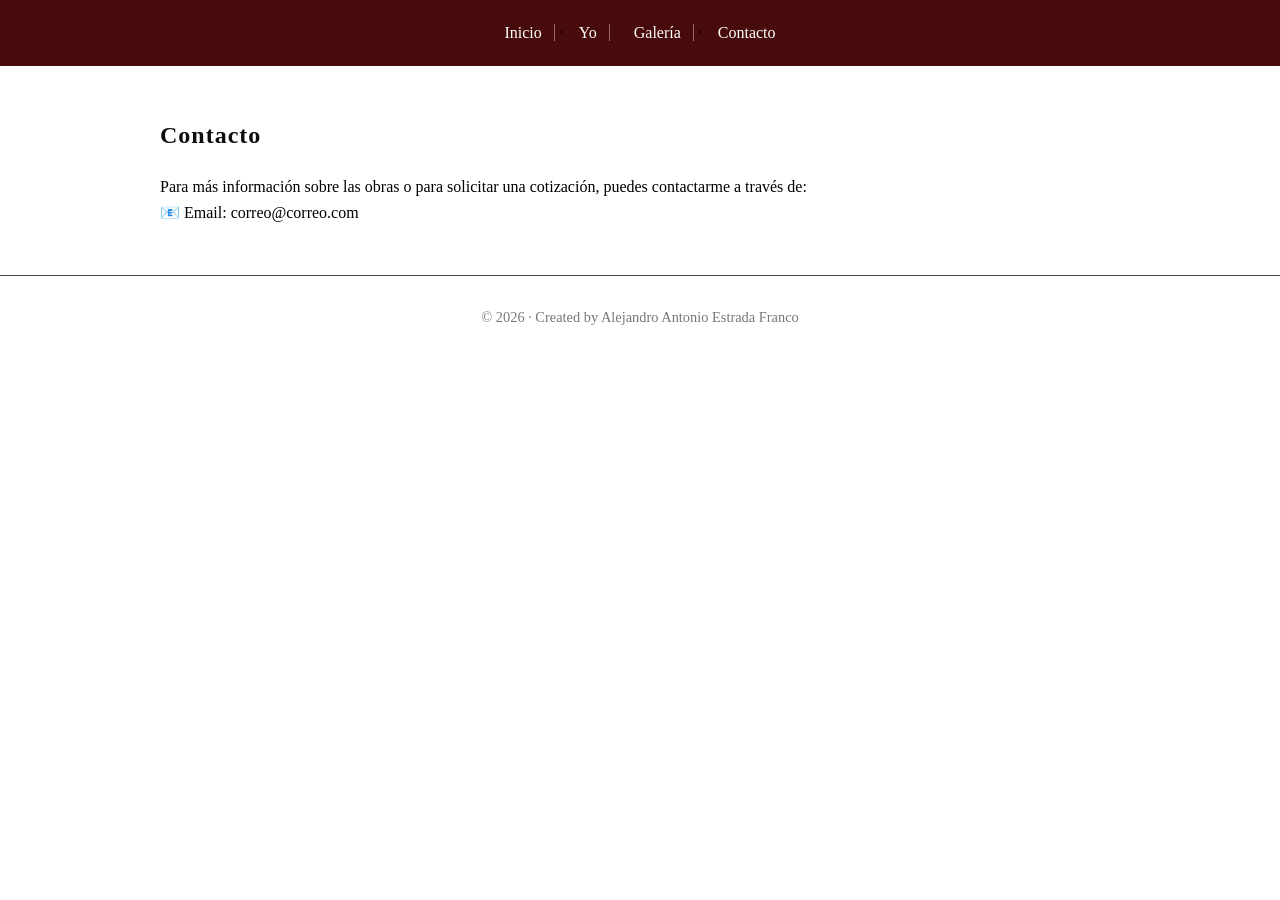
==== contacto.html @ 18e5dd91 "commit" ====
<!DOCTYPE html>
<html lang="es">
<head>
  <meta charset="UTF-8">
  <meta name="viewport" content="width=device-width, initial-scale=1.0">
  <title>Belén Estrada Franco</title>
  <link rel="stylesheet" href="styles.css">
</head>

<body>

  <!-- HEADER -->
  <header class="header-secundario">
      <p class="menu-links-secundario">
        <a href="index.html">Inicio</a> ·
        <a href="yo.html">Yo</a> ·
        <a href="galeria.html">Galería</a> ·
        <a href="contacto.html">Contacto</a>
      </p>
  </header>

  <section>
    <h2>Contacto</h2>
    <p>Para más información sobre las obras o para solicitar una cotización, puedes contactarme a través de:</p>
    <p>📧 Email: correo@correo.com</p>
    <!--<p>📱 Teléfono: +52 telefono</p>-->
  </section>

    <!-- FOOTER -->
  <footer>
    © 2026 · Created by Alejandro Antonio Estrada Franco
  </footer>

</body>   
</html>
---- styles.css ----
:root {
  --fondo: #ffffff;
  --texto: #000000;
  --acento: #000000f1;
  --gris: #444;
}

/* RESET */
* {
  box-sizing: border-box;
  margin: 0;
  padding: 0;
}

/* BODY */
body {
  font-family: "Georgia", serif;
  background-color: var(--fondo);
  color: var(--texto);
  line-height: 1.6;
}

/* HEADER */
.header-principal {
  padding: 120px 20px;
  text-align: center;
  background: linear-gradient(to bottom, #470b0b, #470b0b);
}

/* IMAGEN */
.header-principal img {
  display: block;
  margin: 100px auto;
  max-width: 500px;
  width: 100%;
  height: auto;
}

/* TITULO */
.header-principal h1 {
  font-size: 2.5rem;
  font-weight: 200;
  letter-spacing: 2px;
  color: #ffffff;
  font-family: "Didot", serif;
}

/* TEXTO */
.header-principal p {
  max-width: 600px;
  margin: 20px auto 0;
  color: #aaa;
  font-style: italic;
}

/* ========================= */
/* 📱 TABLET */
@media (max-width: 992px) {
  .header-principal {
    padding: 80px 20px;
  }

  .header-principal img {
    margin: 60px auto;
    max-width: 400px;
  }

  .header-principal h1 {
    font-size: 2rem;
  }
}

/* ========================= */
/* 📱 MÓVIL */
@media (max-width: 600px) {
  .header-principal {
    padding: 60px 15px;
  }

  .header-principal img {
    margin: 40px auto;
    max-width: 280px;
  }

  .header-principal h1 {
    font-size: 1.6rem;
    letter-spacing: 1px;
  }

  .header-principal p {
    font-size: 0.9rem;
    padding: 0 10px;
  }
}

.menu-links a {
  color: white;
  text-decoration: none;
  padding: 0 12px;
  border-right: 1px solid rgba(255,255,255,0.4);
}

.menu-links a:last-child {
  border-right: none;
}

/* HEADER SECUNDARIO */
.header-secundario {
  padding: 20px 20px;
  text-align: center;
  background: linear-gradient(to bottom, #470b0b, #470b0b);
  /*background: url('imagenes/banner4.gif') no-repeat center center;
  background-size: cover; /* asegura que cubra todo el header */ 
}
.menu-links-secundario a {
  color: rgb(255, 255, 255);
  text-decoration: none;
  padding: 0 12px;
  border-right: 1px solid rgba(255,255,255,0.4);
}

.menu-links-secundario a:last-child {
  border-right: none;
}
/* SECCIONES */
.titulo-seccion {
  text-align: center;
  margin-bottom: 20px;
  font-family: "Didot", serif;
}

section {
  padding: 50px 20px;
  max-width: 1000px;
  margin: auto;
}

h2 {
  color: var(--acento);
  margin-bottom: 20px;
  letter-spacing: 1px;
  font-family: "Didot", serif;
}

/* SOBRE MI */
.sobre-mi p {
  max-width: 700px;
}

.sobre-mi-wrapper {
  position: relative;
  max-width: 78ch;
  margin: 0 auto;
}

/* Vista inicial / preview */
.preview {
  text-align: center;
  font-size: 1.1rem;
  letter-spacing: 0.05em;
  opacity: 1;
  transition: opacity 0.4s ease;
  cursor: pointer;
}

.preview img {
  display: inline-block;
  max-width: 100%;
}

.preview p {
  margin-left: 30px; /* ajusta el valor a tu gusto */
}

.preview span {
  display: block;
  margin-top: 16px;
  font-size: 0.85rem;
  opacity: 0.6;
}

/* Texto completo */
.full {
  opacity: 0;
  position: absolute;
  inset: 0;
  text-align: justify;
  line-height: 1.7;
  transition: opacity 0.4s ease;
}

.sobre-mi-wrapper:hover .preview {
  opacity: 0;
}

.sobre-mi-wrapper:hover .full {
  opacity: 1;
}

/* BIO */
.bio {
  text-align: justify;
  max-width: 95ch;
  margin: 0 auto;
  background-color: #ffffff;
}

/* GALERÍA Y DESTACADOS*/
.galeria {
  display: grid;
  grid-template-columns: 1fr;
  gap: 20px;
}

.obra {
  background-color: #1a1a1a;
  padding: 20px;
  border-left: 4px solid var(--acento);
}

.obra h3 {
  margin-bottom: 10px;
  color: #ddd;
  font-family: "Didot", serif;
}

.obra p {
  color: #aaa;
  font-size: 0.95rem;
}

.imagen-obra {
  height: 320px;
  overflow: hidden;
  margin-bottom: 15px;
}

.imagen-obra img {
  width: 100%;
  height: 100%;
  object-fit: cover;
  cursor: pointer;
}

/* FOOTER */
footer {
  text-align: center;
  padding: 30px 20px;
  border-top: 1px solid var(--gris);
  color: #777;
  font-size: 0.9rem;
}

.galeria-galeria {
  display: grid;
  grid-template-columns: repeat(auto-fit, minmax(250px, 1fr));
  gap: 20px;
}

.galeria-galeria div {
  aspect-ratio: 1 / 1; /* todas cuadradas */
  overflow: hidden;
}

.galeria-galeria img {
  width: 100%;
  height: 100%;
  object-fit: cover;
}

/* MODAL - GENERAL */
.modal {
  display: none;
  position: fixed;
  inset: 0;
  background-color: rgba(0,0,0,0.8);
  justify-content: center;
  align-items: center;
  z-index: 9999;
  padding: 20px;
  cursor: default;
  animation: fadeIn 0.3s ease;
}

/* CONTENIDO DEL MODAL */
.modal-contenido {
  display: flex;
  flex-direction: row;
  max-width: 900px;
  width: 100%;
  background-color: var(--fondo);
  padding: 20px;
  border-radius: 8px;
  position: relative;
  box-shadow: 0 0 30px rgba(0,0,0,0.5);
  opacity: 0.90;
}

/* IMAGEN DENTRO DEL MODAL */
.modal-contenido img {
  max-width: 50%;
  height: auto;
  object-fit: cover;
  border-radius: 4px;
  margin-right: 20px;
}

#concepto-obra {
  white-space: pre-line; /* respeta saltos de línea \n en el texto */
}


/* TEXTO DESCRIPTIVO DEL MODAL */
.modal-texto {
  flex: 1;
  overflow-y: auto;
}

.modal-texto h3 {
  margin-top: 0;
  color: var(--acento);
  font-family: "Monaco", serif;
}

.modal-texto p {
  line-height: 1.5;
  color: var(--texto);
}

/* BOTÓN CERRAR */
.cerrar {
  position: absolute;
  top: 10px;
  right: 15px;
  font-size: 2rem;
  background: rgba(255, 255, 255, 1);
  border: none;
  cursor: pointer;
  color: #333;
}

.modal-full {
  display: none;
  position: fixed;
  inset: 0;
  background: rgba(0, 0, 0, 0.9);
  justify-content: center;
  align-items: center;
  z-index: 999;
}

.modal-full img {
  max-width: 90%;
  max-height: 90%;
  object-fit: contain;
}

.cerrar-full {
  position: absolute;
  top: 20px;
  right: 30px;
  font-size: 40px;
  color: white;
  cursor: pointer;
}

/* RESPONSIVE */
@media (max-width: 767px) {
  .sobre-mi-wrapper {
    position: static;
  }

  .preview {
  display: none;
}

  .full {
    position: static;
    opacity: 1;
  }

  .modal-contenido {
    flex-direction: column;
    max-height: 90vh;
  }

  .modal-contenido img {
    max-width: 100%;
    margin-right: 0;
    margin-bottom: 15px;
  }
}

/* RESPONSIVE PC */
@media (min-width: 768px) {
  header h1 {
    font-size: 3.5rem;
  }

  .galeria {
    grid-template-columns: repeat(3, 1fr);
  }
}

/* ANIMACIONES */
@keyframes fadeIn {
  from {opacity: 0;}
  to {opacity: 1;}
}

@keyframes aparecer {
  from {opacity: 0; transform: scale(0.95);}
  to {opacity: 1; transform: scale(1);}
}
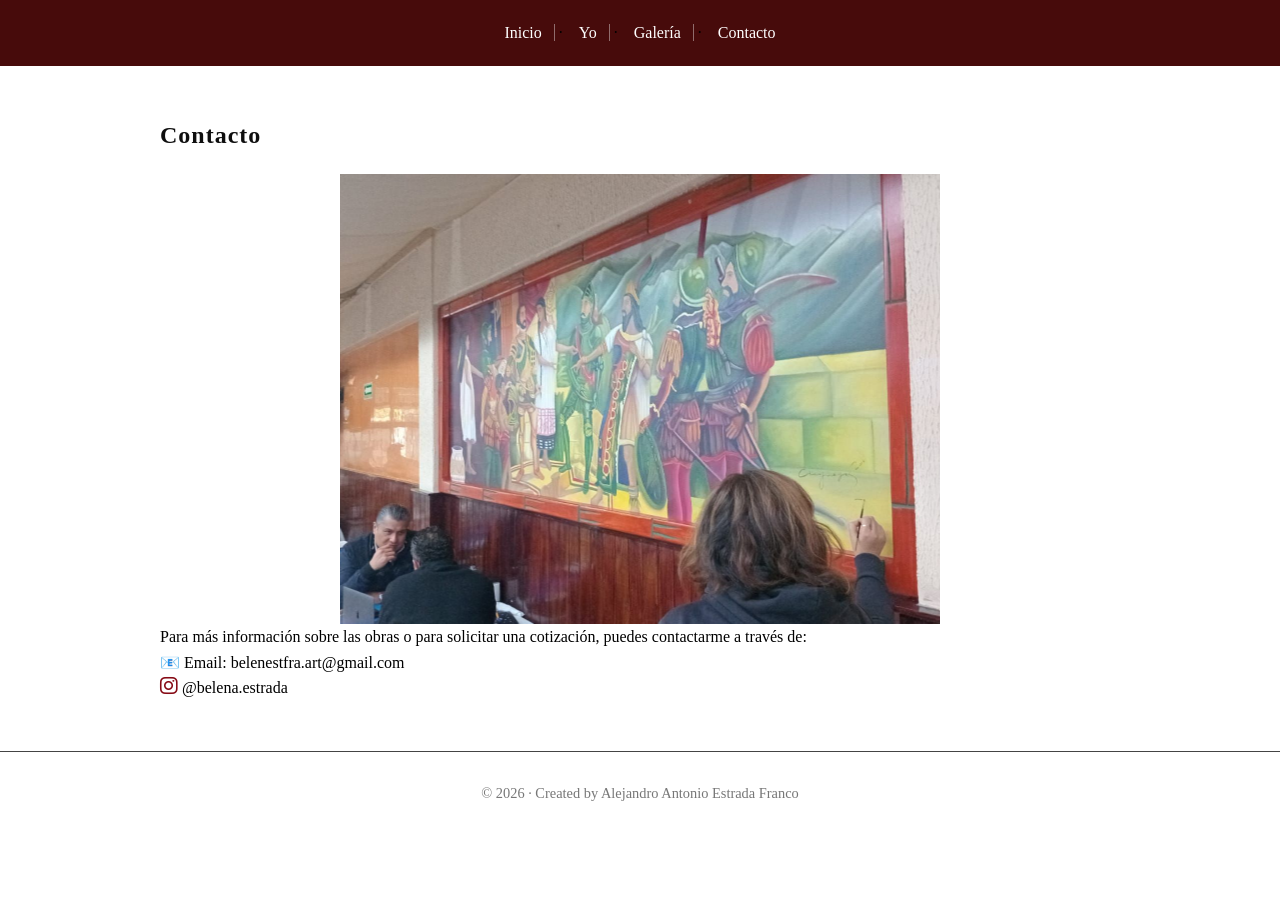
==== commit 86a5a1fc: "actualización" ====
--- a/contacto.html
+++ b/contacto.html
@@ -4,7 +4,9 @@
   <meta charset="UTF-8">
   <meta name="viewport" content="width=device-width, initial-scale=1.0">
   <title>Belén Estrada Franco</title>
+  <meta name="viewport" content="width=device-width, initial-scale=1.0">
   <link rel="stylesheet" href="styles.css">
+  <link rel="stylesheet" href="https://cdnjs.cloudflare.com/ajax/libs/font-awesome/6.5.0/css/all.min.css">
 </head>
 
 <body>
@@ -21,8 +23,19 @@
 
   <section>
     <h2>Contacto</h2>
+
+    <div class="slider">
+    <img src="imagenes/imagen_16.jpg" class="slide active">
+    <img src="imagenes/imagen_17.jpg" class="slide">
+    <img src="imagenes/imagen_18.jfif" class="slide">
+    </div>
+
     <p>Para más información sobre las obras o para solicitar una cotización, puedes contactarme a través de:</p>
-    <p>📧 Email: correo@correo.com</p>
+    <p>📧 Email: belenestfra.art@gmail.com</p>
+    <a href="https://www.instagram.com/belena.estrada?igsh=MXdkdzc5cGd5YWh6ag%3D%3D" target="_blank" style="text-decoration: none; color: inherit;">
+    <i class="fa-brands fa-instagram" style="color:#860a15; font-size:20px;"></i>
+     @belena.estrada
+    </a>
     <!--<p>📱 Teléfono: +52 telefono</p>-->
   </section>
 
@@ -31,5 +44,16 @@
     © 2026 · Created by Alejandro Antonio Estrada Franco
   </footer>
 
+  <script>
+  const slides = document.querySelectorAll('.slide');
+  let index = 0;
+
+  setInterval(() => {
+    slides[index].classList.remove('active');
+    index = (index + 1) % slides.length;
+    slides[index].classList.add('active');
+  }, 3000); // Cambia cada 3 segundos
+  </script>
+
 </body>   
 </html> 
--- a/styles.css
+++ b/styles.css
@@ -411,4 +411,28 @@
 @keyframes aparecer {
   from {opacity: 0; transform: scale(0.95);}
   to {opacity: 1; transform: scale(1);}
+}
+
+.slider {
+  position: relative;      /* 👈 referencia para las imágenes */
+  width: 90%;
+  max-width: 600px;
+  aspect-ratio: 4 / 3;
+  margin: 0 auto;
+  overflow: hidden;
+}
+
+.slide {
+  position: absolute;      /* 👈 IMPORTANTE */
+  top: 0;
+  left: 0;
+  width: 100%;
+  height: 100%;
+  object-fit: cover;
+  opacity: 0;
+  transition: opacity 1.5s ease-in-out;
+}
+
+.slide.active {
+  opacity: 1;
 }
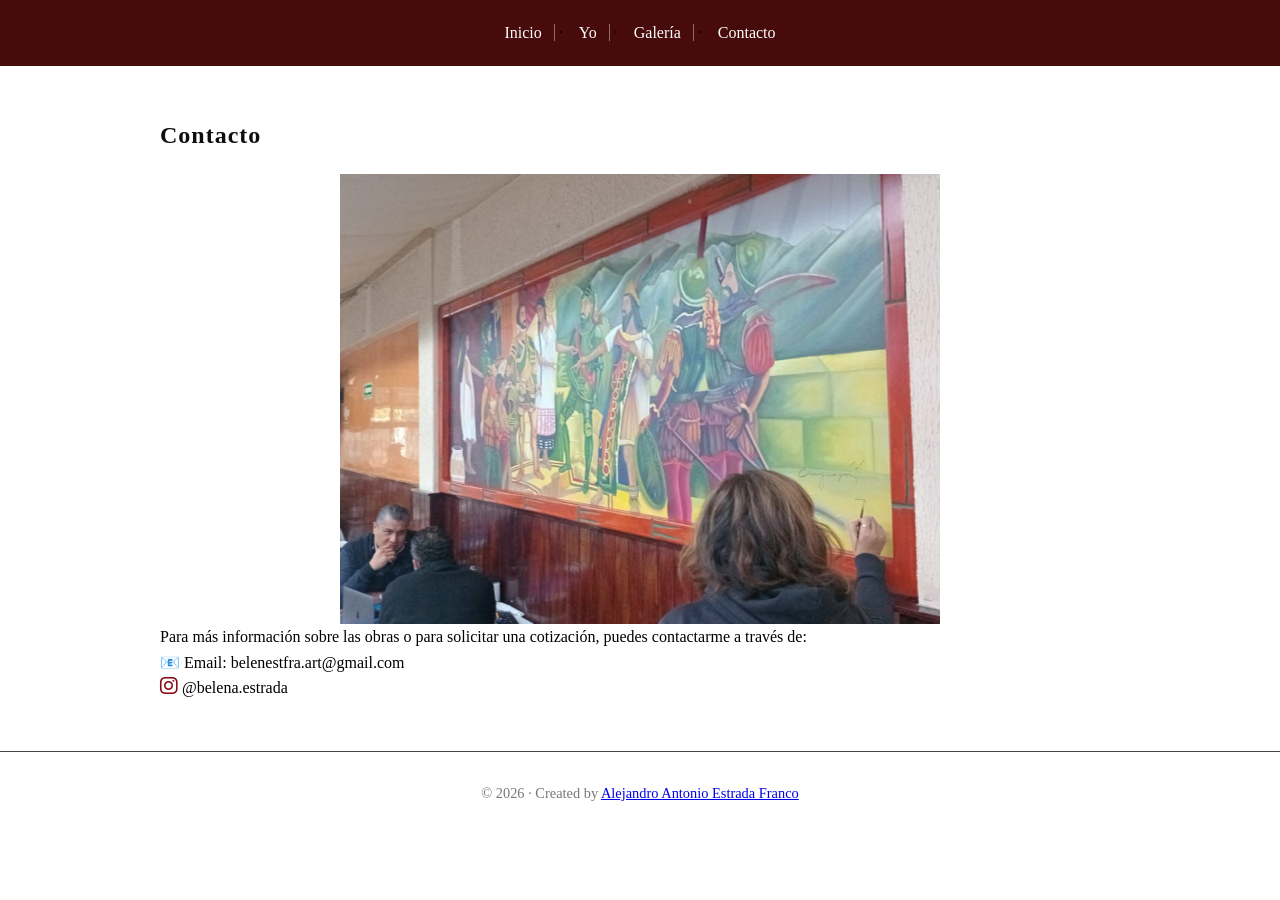
==== commit 0d4ef559: "actualización" ====
--- a/contacto.html
+++ b/contacto.html
@@ -41,7 +41,7 @@
 
     <!-- FOOTER -->
   <footer>
-    © 2026 · Created by Alejandro Antonio Estrada Franco
+    © 2026 · Created by <a href="https://alejandroaef.com.mx/">Alejandro Antonio Estrada Franco</a>
   </footer>
 
   <script>
